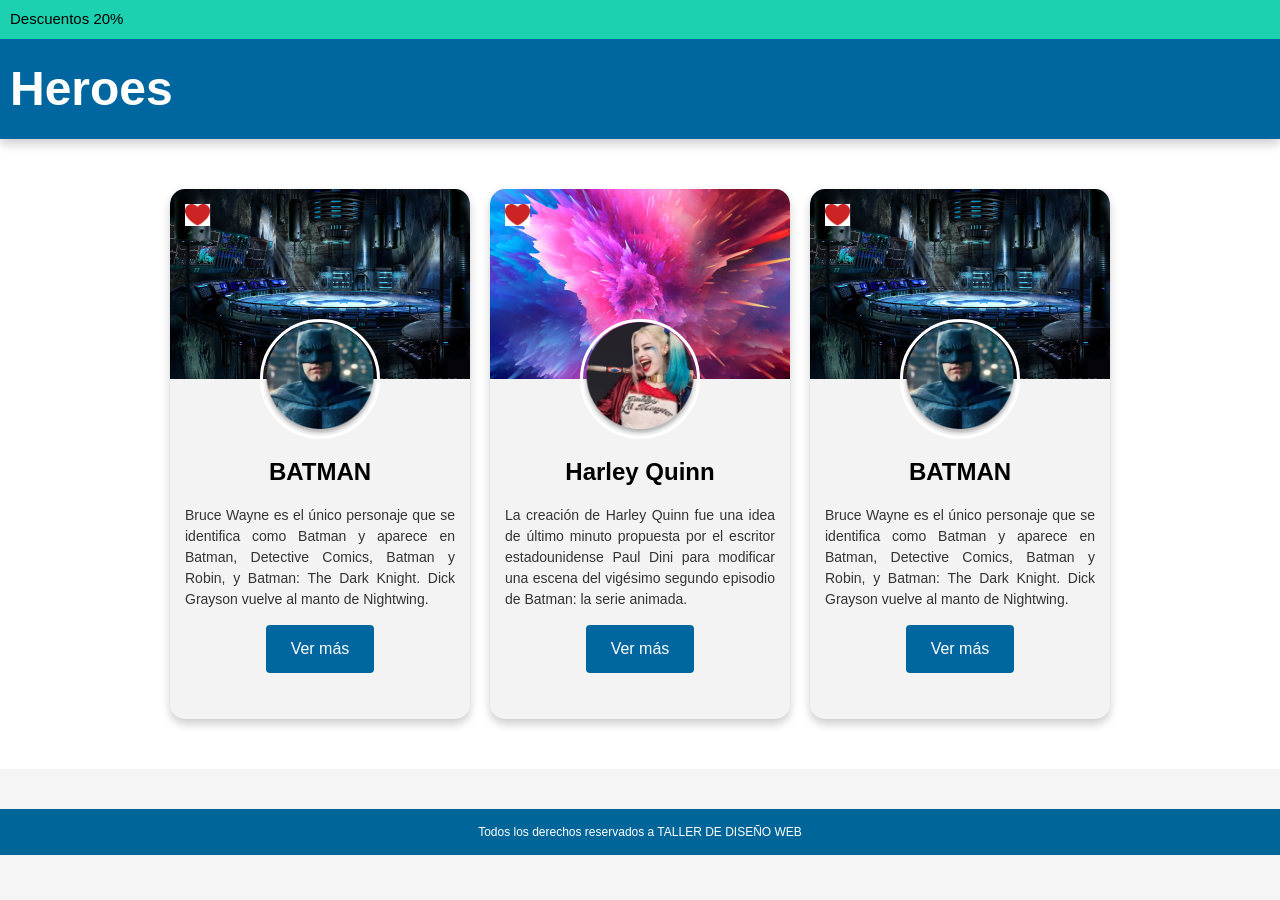
==== index.html @ cd236793 "Rename Index.html to index.html" ====
<!DOCTYPE html>
<html lang="en">
<head>
    <meta charset="UTF-8">
    <meta name="viewport" content="width=device-width, initial-scale=1.0">
   <link rel="stylesheet" href="./css/style.css">
    
<title>Heroes - TDW</title>
 
</head>
<body>
<header>
  <div class="descuentos">Descuentos 20%</div>
  <div class="logoContainer">
    <h1>Heroes</h1>
  </div>
</header>

  <section class="cards">
<!-- Tarjeta 1: Batman -->
    <article class="card">
      <div class="card-header">
       <img src="img/cora.jpg" class="img-corazon" alt="corazon">
        <img src="img/banner-batman.jpg" alt="Fondo Batman" class="banner-img">
        <img src="img/avatar-batman.jpg" alt="Batman" class="profile-img">
      </div>
      <div class="card-body">
        <h2>BATMAN</h2>
        <p>Bruce Wayne es el único personaje que se identifica como Batman y aparece en Batman, Detective Comics, Batman y Robin, y Batman: The Dark Knight. Dick Grayson vuelve al manto de Nightwing.</p>
        <a href="#">Ver más</a>
      </div>
    </article>
<!-- Tarjeta 2: Harley Quinn -->
    <article class="card">
      <div class="card-header">
       <img src="img/cora.jpg" class="img-corazon" alt="corazon">
        <img src="img/banner-harley.jpg" alt="Fondo Harley Quinn" class="banner-img">
        <img src="img/avatar-harley.jpg" alt="Harley Quinn" class="profile-img">
      </div>
      <div class="card-body">
        <h2>Harley Quinn</h2>
        <p>La creación de Harley Quinn fue una idea de último minuto propuesta por el escritor estadounidense Paul Dini para modificar una escena del vigésimo segundo episodio de Batman: la serie animada.</p>
      <a href="#">Ver más</a>
      </div>
    </article>
<!-- Tarjeta 3: Batman -->
    <article class="card">
      <div class="card-header">
       <img src="img/cora.jpg" class="img-corazon" alt="corazon">
        <img src="img/banner-batman.jpg" alt="Fondo Batman" class="banner-img">
        <img src="img/avatar-batman.jpg" alt="Batman" class="profile-img">
      </div>
      <div class="card-body">
        <h2>BATMAN</h2>
        <p>Bruce Wayne es el único personaje que se identifica como Batman y aparece en Batman, Detective Comics, Batman y Robin, y Batman: The Dark Knight. Dick Grayson vuelve al manto de Nightwing.</p>
       <a href="#">Ver más</a>
      </div>
    </article>

  </section> <!-- AQUÍ SE CIERRA LA SECCIÓN DE TARJETAS -->

  <!-- PIE DE PÁGINA (FUERA DE CARDS) -->
  <footer>
    Todos los derechos reservados a TALLER DE DISEÑO WEB
  </footer>

</body>
</html>
---- css/style.css ----
/* 1. Fuente global y reseteo */
* {
  box-sizing: border-box;
  margin: 0;
  padding: 0;
  font-family: Arial, sans-serif;
}

/* Body */
body {
  line-height: 1.5;
  background-color: #f5f5f5;
}

/* 2. Encabezado y descuentos */
header {
  background: #00669f;
  color: white;
  /* Deja el panel fijo */
  position: sticky;
  top: 0;
  z-index: 999;
  /* Sombra paralela */
  box-shadow: 0 5px 10px rgba(0, 0, 0, 0.2);
}


.descuentos {
  background: #1cd1b0;
  color: black;
  font-size: 15px;
  padding: 8px 10px;
}


.logoContainer {
  height: 100px;
  align-content: center;
  font-size: 24px;
  padding-left: 10px;
}

.logoContainer h1 {
  margin: 0;
}

/* SECCIÓN DE TARJETAS*/

.cards {
  background: white;
  padding: 50px 15px;
  text-align: center;
  display: flex;
  justify-content: center;
  gap: 20px;
}


.card {
  background: #f3f3f3;
  width: 300px;
  height: 530px;
  /* Radio en esquinas superiores e inferiores */
  border-radius: 15px 15px 15px 15px;
  /* Anclar tarjeta para centrar profile-img */
  position: relative;
  /* Sombra paralela tarjeta */
  box-shadow: 0 5px 10px rgba(0, 0, 0, 0.2);
}

/* Contenedor relativo para posicionar imágenes */
.card-header {
  position: relative;
  height: 190px;
}


.banner-img {
  display: block;
  width: 100%;
  height: 190px;
  object-fit: cover;
  border-top-left-radius: 15px;
  border-top-right-radius: 15px;
}


.profile-img {
  position: absolute;
  /* Bajar la img a la altura de la ppal y correr 50% horizontal */
  top: 190px;
  left: 50%;
  /* -50% X y -50% Y quedando al centro de la unión */
  transform: translate(-50%, -50%);
  /* Tamaño de la imagen */
  width: 120px;
  height: 120px;
  /* Convertirla en círculo */
  border-radius: 50%;
  border: 3px solid white;
  object-fit: cover;
}

.img-corazon {
  position: absolute;
  top: 15px;
  left: 15px;
  width: 25px;
  z-index: 10;
}

/*CUERPO Y TEXTO DE LA TARJETA */

.card-body h2 {
  padding-top: 75px;
  padding-bottom: 15px;
}


.card-body p {
  width: 100%;
  font-size: 14px;
  padding-left: 15px;
  padding-right: 15px;
  text-align: justify;
  padding-bottom: 15px;
  color: #333;
}


.card-body a {
  display: inline-block;
  text-decoration: none;
  background-color: #00669f;
  color: white;
  padding: 12px 25px;
  border-radius: 4px;
}

/*PIE DE PÁGINA*/

footer {
  background-color: #006699;
  color: #ffffff;
  text-align: center;
  font-size: 12px;
  padding: 14px;
  width: 100%;
  margin-top: 40px;
}
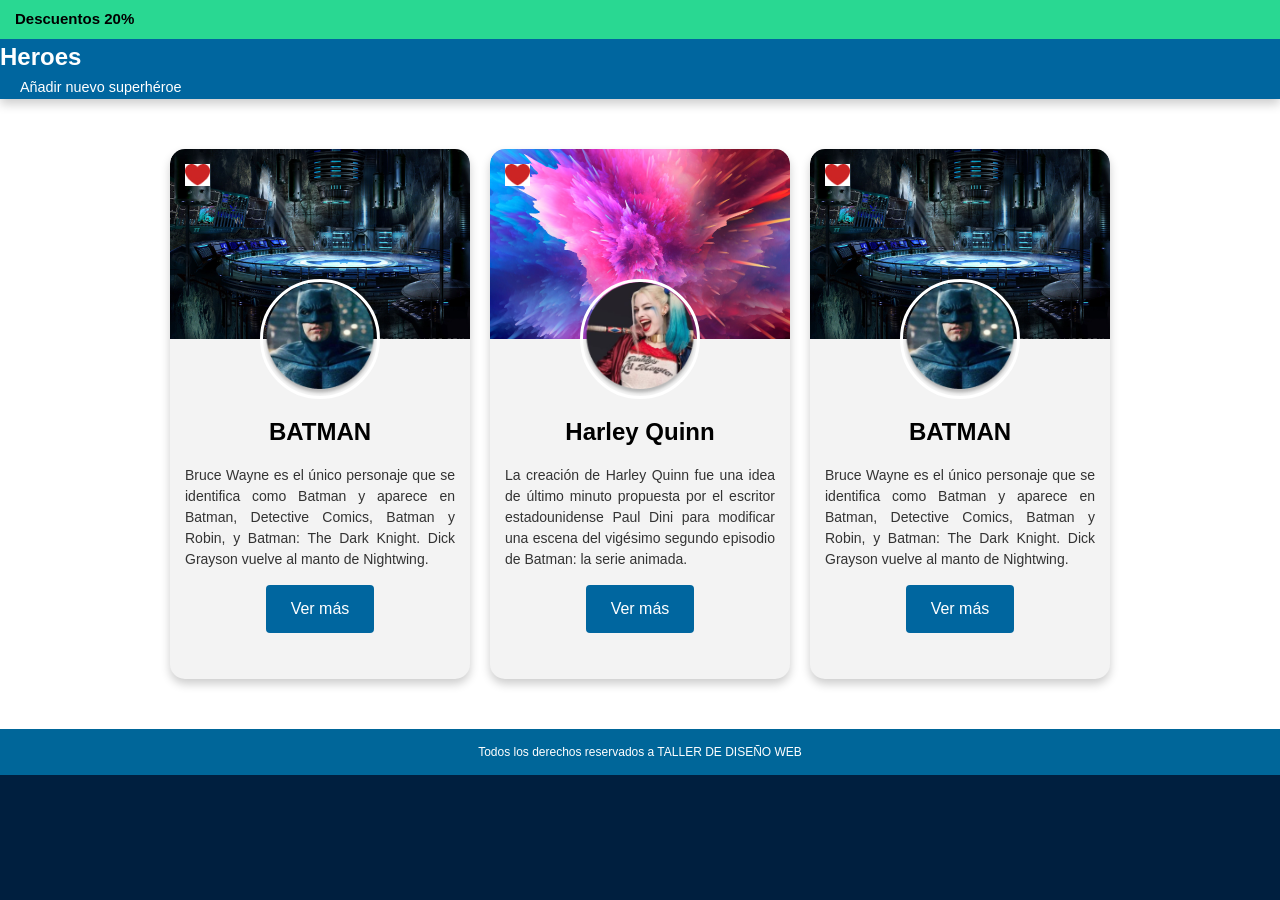
==== commit ba59db16: "Merge branch 'main' of https://github.com/stellinluciana/Revisi-n-y-Pr-ctica-C9S---Integraci-n-de-CS" ====
--- a/index.html
+++ b/index.html
@@ -10,10 +10,14 @@
 </head>
 <body>
 <header>
-  <div class="descuentos">Descuentos 20%</div>
+ <div class="descuentos">Descuentos 20%</div>
   <div class="logoContainer">
     <h1>Heroes</h1>
   </div>
+  <!-- Navegación -->
+  <nav class="nav-bar">
+    <a href="formulario.html">Añadir nuevo superhéroe</a>
+  </nav>
 </header>
 
   <section class="cards">
--- a/css/style.css
+++ b/css/style.css
@@ -1,151 +1,288 @@
-
-/* 1. Fuente global y reseteo */
+/*MARGEN y FUENTE GLOBAL */
 * {
-  box-sizing: border-box;
-  margin: 0;
-  padding: 0;
-  font-family: Arial, sans-serif;
-}
-
-/* Body */
+    box-sizing: border-box;
+    margin: 0;
+    padding: 0;
+    font-family: Arial, sans-serif;
+}
+
 body {
-  line-height: 1.5;
-  background-color: #f5f5f5;
-}
-
-/* 2. Encabezado y descuentos */
+    line-height: 1.5;
+    background-color: #001f3f; /* Azul de fondo oscuro */
+}
+
+/*ENCABEZADO */
 header {
-  background: #00669f;
-  color: white;
-  /* Deja el panel fijo */
-  position: sticky;
-  top: 0;
-  z-index: 999;
-  /* Sombra paralela */
-  box-shadow: 0 5px 10px rgba(0, 0, 0, 0.2);
-}
-
+    background: #00669f;
+    color: white;
+    position: sticky;
+    top: 0;
+    z-index: 999;
+    box-shadow: 0 5px 10px rgba(0, 0, 0, 0.2);
+}
 
 .descuentos {
-  background: #1cd1b0;
-  color: black;
-  font-size: 15px;
-  padding: 8px 10px;
-}
-
-
-.logoContainer {
-  height: 100px;
-  align-content: center;
-  font-size: 24px;
-  padding-left: 10px;
+    background: #29d892;
+    color: black;
+    font-size: 15px;
+    font-weight: bold;
+    padding: 8px 15px;
+}
+
+.header-nav-container {
+    display: flex;
+    justify-content: space-between;
+    align-items: center;
+    padding: 10px 30px;
 }
 
 .logoContainer h1 {
-  margin: 0;
-}
-
-/* SECCIÓN DE TARJETAS*/
-
+    margin: 0;
+    font-size: 24px;
+}
+
+.nav-bar a {
+    color: #ffffff;
+    text-decoration: none;
+    margin-left: 20px;
+    font-size: 0.9rem;
+}
+
+.nav-bar a:hover {
+    text-decoration: underline;
+}
+
+/* SECCIÓN DE TARJETAS (INDEX.HTML) */
 .cards {
-  background: white;
-  padding: 50px 15px;
-  text-align: center;
-  display: flex;
-  justify-content: center;
-  gap: 20px;
-}
-
+    background: white;
+    padding: 50px 15px;
+    text-align: center;
+    display: flex;
+    justify-content: center;
+    gap: 20px;
+}
 
 .card {
-  background: #f3f3f3;
-  width: 300px;
-  height: 530px;
-  /* Radio en esquinas superiores e inferiores */
-  border-radius: 15px 15px 15px 15px;
-  /* Anclar tarjeta para centrar profile-img */
-  position: relative;
-  /* Sombra paralela tarjeta */
-  box-shadow: 0 5px 10px rgba(0, 0, 0, 0.2);
-}
-
-/* Contenedor relativo para posicionar imágenes */
+    background: #f3f3f3;
+    width: 300px;
+    height: 530px;
+    border-radius: 15px;
+    position: relative;
+    box-shadow: 0 5px 10px rgba(0, 0, 0, 0.2);
+}
+
 .card-header {
-  position: relative;
-  height: 190px;
-}
-
+    position: relative;
+    height: 190px;
+}
 
 .banner-img {
-  display: block;
-  width: 100%;
-  height: 190px;
-  object-fit: cover;
-  border-top-left-radius: 15px;
-  border-top-right-radius: 15px;
-}
-
+    display: block;
+    width: 100%;
+    height: 190px;
+    object-fit: cover;
+    border-top-left-radius: 15px;
+    border-top-right-radius: 15px;
+}
 
 .profile-img {
-  position: absolute;
-  /* Bajar la img a la altura de la ppal y correr 50% horizontal */
-  top: 190px;
-  left: 50%;
-  /* -50% X y -50% Y quedando al centro de la unión */
-  transform: translate(-50%, -50%);
-  /* Tamaño de la imagen */
-  width: 120px;
-  height: 120px;
-  /* Convertirla en círculo */
-  border-radius: 50%;
-  border: 3px solid white;
-  object-fit: cover;
+    position: absolute;
+    top: 190px;
+    left: 50%;
+    transform: translate(-50%, -50%);
+    width: 120px;
+    height: 120px;
+    border-radius: 50%;
+    border: 3px solid white;
+    object-fit: cover;
 }
 
 .img-corazon {
-  position: absolute;
-  top: 15px;
-  left: 15px;
-  width: 25px;
-  z-index: 10;
-}
-
-/*CUERPO Y TEXTO DE LA TARJETA */
+    position: absolute;
+    top: 15px;
+    left: 15px;
+    width: 25px;
+    z-index: 10;
+}
 
 .card-body h2 {
-  padding-top: 75px;
-  padding-bottom: 15px;
-}
-
+    padding-top: 75px;
+    padding-bottom: 15px;
+}
 
 .card-body p {
-  width: 100%;
-  font-size: 14px;
-  padding-left: 15px;
-  padding-right: 15px;
-  text-align: justify;
-  padding-bottom: 15px;
-  color: #333;
-}
-
+    width: 100%;
+    font-size: 14px;
+    padding: 0 15px 15px 15px;
+    text-align: justify;
+    color: #333;
+}
 
 .card-body a {
-  display: inline-block;
-  text-decoration: none;
-  background-color: #00669f;
-  color: white;
-  padding: 12px 25px;
-  border-radius: 4px;
-}
-
-/*PIE DE PÁGINA*/
-
+    display: inline-block;
+    text-decoration: none;
+    background-color: #00669f;
+    color: white;
+    padding: 12px 25px;
+    border-radius: 4px;
+}
+
+/* ESTILOS FORMULARIO (FORMULARIO.HTML)*/
+.main-container {
+    display: flex;
+    justify-content: center;
+    padding: 40px 20px;
+    background-color: #001f3f;
+}
+
+.form-card {
+    background-color: #00669f;
+    border-radius: 30px;
+    padding: 40px;
+    width: 100%;
+    max-width: 750px;
+    color: #ffffff;
+}
+
+.form-card h2 {
+    text-align: center;
+    font-size: 2rem;
+    margin-bottom: 5px;
+}
+
+.form-card .subtitle {
+    text-align: center;
+    font-size: 0.85rem;
+    color: #d0e4ff;
+    margin-bottom: 30px;
+}
+
+.form-grid {
+    display: grid;
+    grid-template-columns: 1fr 1fr;
+    gap: 25px;
+}
+
+.col-form {
+    display: flex;
+    flex-direction: column;
+}
+
+.form-group {
+    display: flex;
+    flex-direction: column;
+    margin-bottom: 18px;
+}
+
+.form-group label {
+    font-size: 0.85rem;
+    margin-bottom: 6px;
+    color: #ffffff;
+}
+
+.form-group input[type="text"],
+.form-group input[type="date"],
+.form-group select,
+.form-group textarea {
+    border-radius: 10px;
+    border: none;
+    padding: 10px 12px;
+    font-size: 0.9rem;
+    outline: none;
+    background-color: #ffffff;
+    color: #333;
+}
+
+.form-group textarea {
+    height: 170px;
+    resize: none;
+}
+
+.form-group input[type="file"] {
+    background: #ffffff;
+    color: #333;
+    border-radius: 8px;
+    padding: 6px;
+    font-size: 0.8rem;
+}
+
+.group-title {
+    font-weight: bold;
+    margin-top: 5px;
+}
+
+.checkbox-group, 
+.radio-group {
+    display: flex;
+    flex-direction: column;
+    gap: 6px;
+}
+
+.checkbox-group label, 
+.radio-group label {
+    display: flex;
+    align-items: center;
+    gap: 8px;
+    font-size: 0.85rem;
+    cursor: pointer;
+}
+
+.checkbox-group input, 
+.radio-group input {
+    accent-color: #000000;
+}
+
+.btn-container {
+    display: flex;
+    justify-content: center;
+    margin-top: 25px;
+}
+
+.btn-submit {
+    background-color: #29d892;
+    color: #000000;
+    font-size: 1.4rem;
+    font-weight: bold;
+    border: none;
+    border-radius: 15px;
+    padding: 12px 0;
+    width: 60%;
+    max-width: 350px;
+    cursor: pointer;
+}
+
+.btn-submit:hover {
+    background-color: #22c482;
+}
+
+/* 5. PIE DE PÁGINA */
 footer {
-  background-color: #006699;
-  color: #ffffff;
-  text-align: center;
-  font-size: 12px;
-  padding: 14px;
-  width: 100%;
-  margin-top: 40px;
+    background-color: #006699;
+    color: #ffffff;
+    text-align: center;
+    font-size: 12px;
+    padding: 14px;
+    width: 100%;
+}
+
+/* TAMAÑO MÓVIL*/
+@media screen and (max-width: 600px) {
+    .cards {
+        flex-direction: column;
+        align-items: center;
+        padding: 20px 10px;
+    }
+
+    .card {
+        width: 90%;
+        max-width: 320px;
+    }
+
+    .form-grid {
+        grid-template-columns: 1fr;
+    }
+
+    .form-card {
+        padding: 25px 20px;
+    }
 }
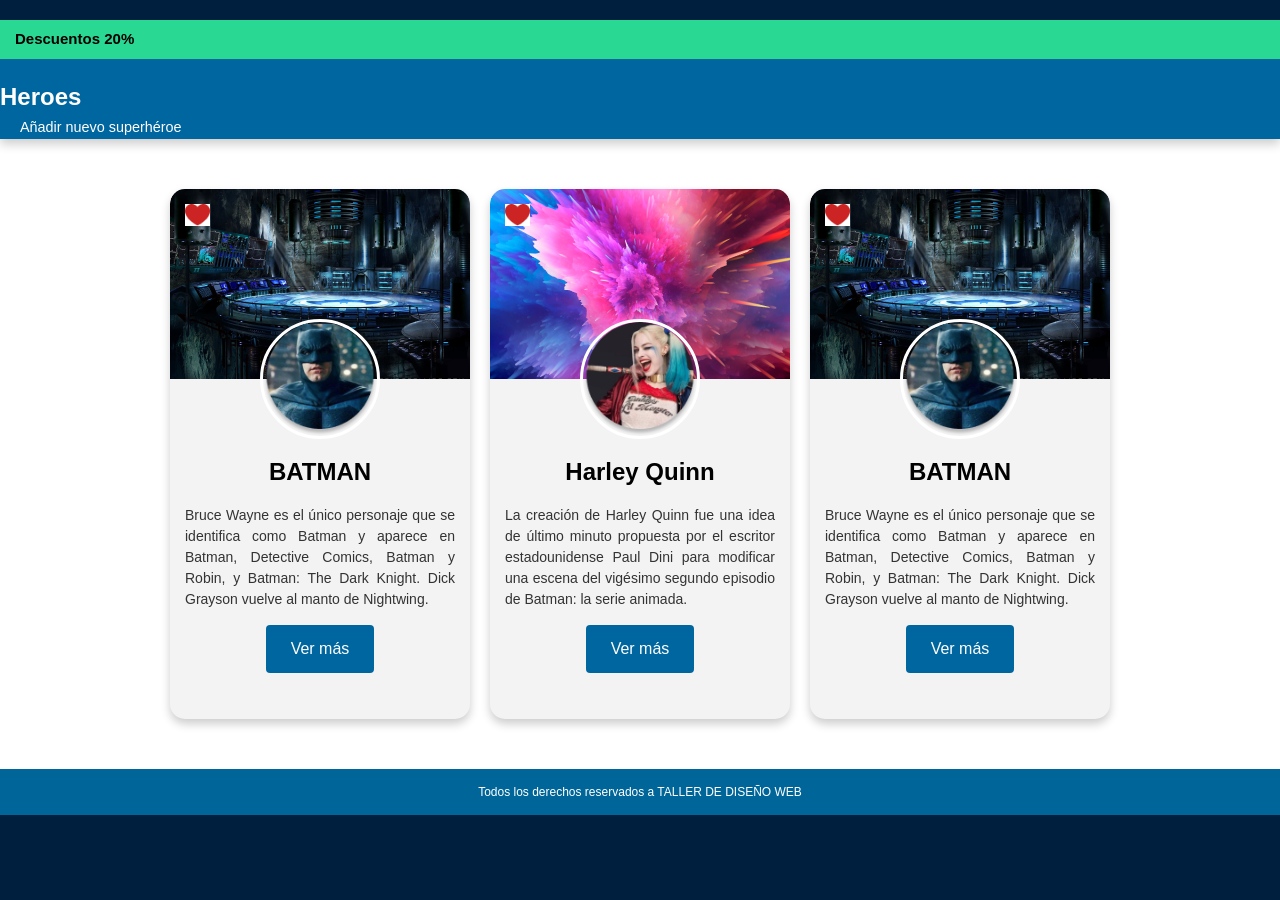
==== commit e34677e0: "Carga final con carpetas css, img y HTMLs corregidos" ====
--- a/index.html
+++ b/index.html
@@ -1,5 +1,5 @@
 <!DOCTYPE html>
-<html lang="en">
+<html lang="es">
 <head>
     <meta charset="UTF-8">
     <meta name="viewport" content="width=device-width, initial-scale=1.0">
@@ -7,10 +7,11 @@
     
 <title>Heroes - TDW</title>
  
-</head>
+</head><div class="header-nav-container"></div>
 <body>
 <header>
  <div class="descuentos">Descuentos 20%</div>
+ <div class="header-nav-container"></div>
   <div class="logoContainer">
     <h1>Heroes</h1>
   </div>
